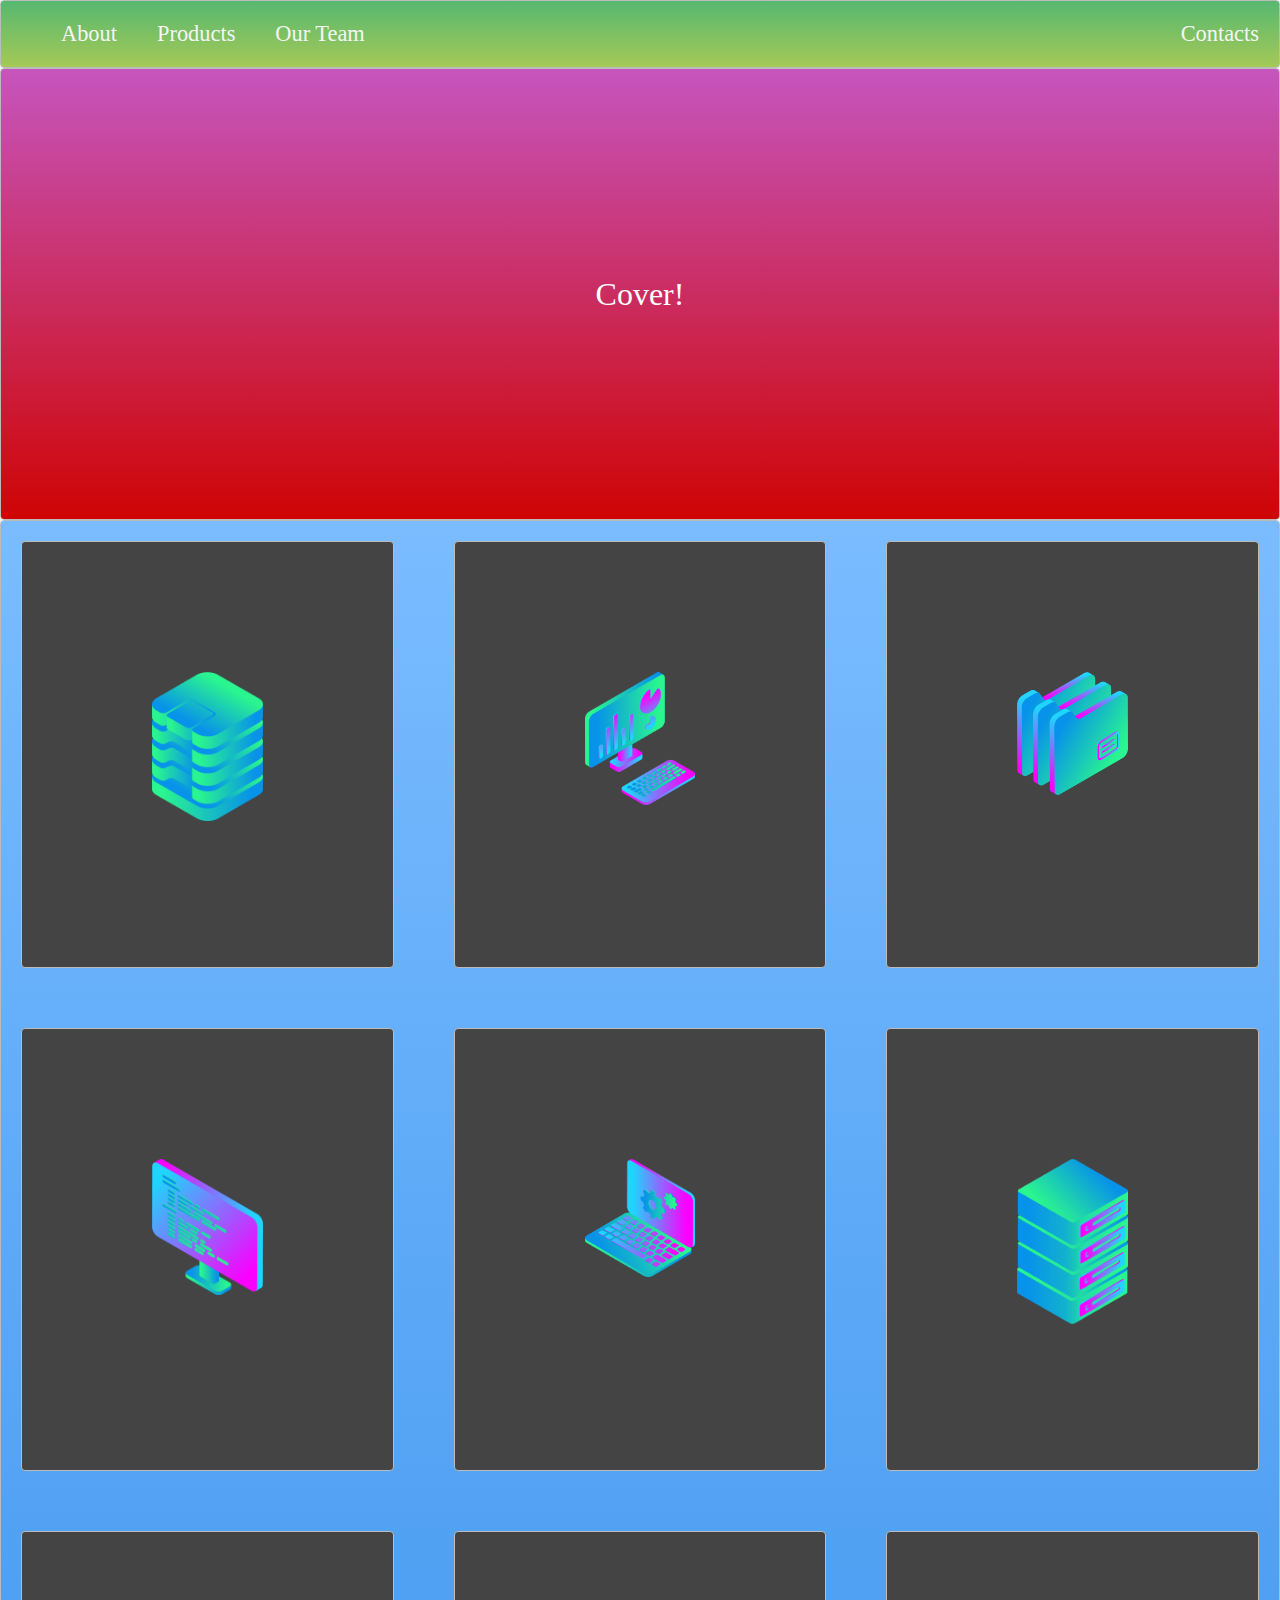
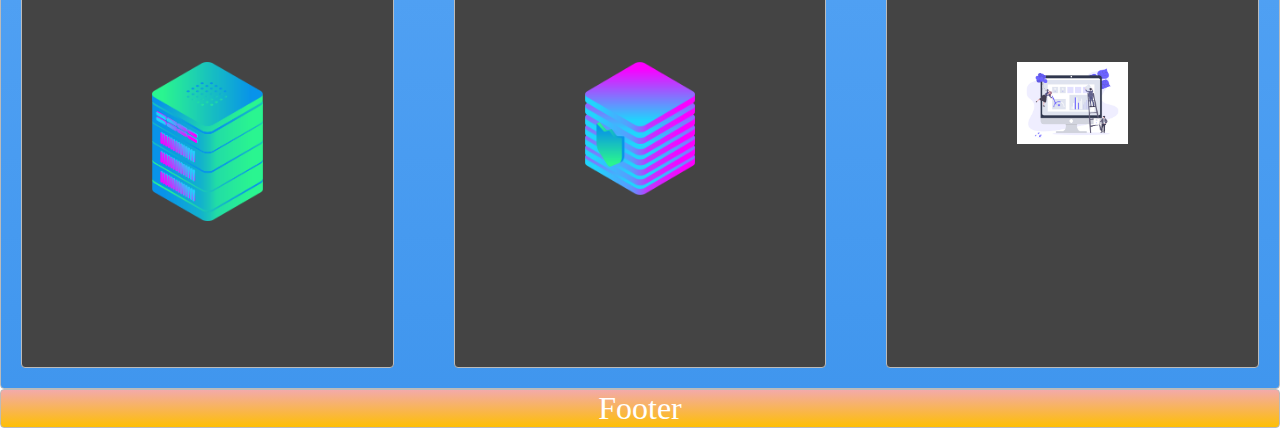
==== ztm.ex4/index.html @ 098e7c9f "Created new responsive layout for ex4" ====
<!DOCTYPE html>
<html>

<head>
  <title>Layout Master</title>
  <link rel="stylesheet" type="text/css" href="./style.css">
</head>

<body>
  <nav class="zone green">
    <ul class="main-nav">
      <li> <a href="">About</a> </li>
      <li> <a href="">Products</a> </li>
      <li> <a href="">Our Team</a> </li>
      <li class="push"> <a href="">Contacts</a> </li>
    </ul>
  </nav>
  <div class="container zone red">Cover!</div>
  <div class="zone blue grid-wrapper">
    <div class="box zone"><img src="./img/data_storage_2_2.png"></div>
    <div class="box zone"><img src="./img/desktop_analytics_2.png"></div>
    <div class="box zone"><img src="./img/files_2.png"></div>
    <div class="box zone"><img src="./img/monitor_coding_2.png"></div>
    <div class="box zone"><img src="./img/monitor_settings_2.png"></div>
    <div class="box zone"><img src="./img/server_2_2.png"></div>
    <div class="box zone"><img src="./img/server_3.png"></div>
    <div class="box zone"><img src="./img/server_safe_2.png"></div>
    <div class="box zone"><img src="./img/undraw.png"></div>
  </div>
  <footer class="zone yellow footer">Footer</footer>
</body>

</html>
---- ztm.ex4/style.css ----
body {
    margin: auto 0;
}

.zone {
    cursor:pointer;
    color:#FFF;
    font-size:2em;
    border-radius:4px;
    border:1px solid #bbb;
    transition: all 0.3s linear;
}

.zone:hover {
    -webkit-box-shadow:rgba(0,0,0,0.8) 0px 5px 15px, inset rgba(0,0,0,0.15) 0px -10px 20px;
    -moz-box-shadow:rgba(0,0,0,0.8) 0px 5px 15px, inset rgba(0,0,0,0.15) 0px -10px 20px;
    -o-box-shadow:rgba(0,0,0,0.8) 0px 5px 15px, inset rgba(0,0,0,0.15) 0px -10px 20px;
    box-shadow:rgba(0,0,0,0.8) 0px 5px 15px, inset rgba(0,0,0,0.15) 0px -10px 20px;
}

/* NAV */
.main-nav {
    display: flex;
    list-style: none;
    font-size: 0.7em;
    margin: 0;
}

@media only screen and (maxwidth: 600px) {
    .main-nav {
        font-size: 0.5em;
        padding: 0;
    }
}

.push {
    margin-left: auto;
}

li {
    padding: 20px;
}

a {
    color: #f5f5f6;
    text-decoration: none;
}

/* COVER */
.container {
    display: flex;
    align-items: center;
    justify-content: center;
    height: 50vh;
}

/* GRID */
.grid-wrapper {
    display: grid;
    grid-gap: 20px;
    grid-template-columns: repeat(auto-fill, minmax(350px, 1fr));
}

.box > img {
    width: 100%;
}

.box {
    background-color: #444;
    padding: 130px;
    margin: 20px;
}

footer {
    text-align: center;
}



/*https://paulund.co.uk/how-to-create-shiny-css-buttons*/
/***********************************************************************
 *  Green Background
 **********************************************************************/
.green{
    background: #56B870; /* Old browsers */
    background: -moz-linear-gradient(top, #56B870 0%, #a5c956 100%); /* FF3.6+ */
    background: -webkit-gradient(linear, left top, left bottom, color-stop(0%,#56B870), color-stop(100%,#a5c956)); /* Chrome,Safari4+ */
    background: -webkit-linear-gradient(top, #56B870 0%,#a5c956 100%); /* Chrome10+,Safari5.1+ */
    background: -o-linear-gradient(top, #56B870 0%,#a5c956 100%); /* Opera 11.10+ */
    background: -ms-linear-gradient(top, #56B870 0%,#a5c956 100%); /* IE10+ */
    background: linear-gradient(top, #56B870 0%,#a5c956 100%); /* W3C */
}

/***********************************************************************
 *  Red Background
 **********************************************************************/
.red{
    background: #C655BE; /* Old browsers */
    background: -moz-linear-gradient(top, #C655BE 0%, #cf0404 100%); /* FF3.6+ */
    background: -webkit-gradient(linear, left top, left bottom, color-stop(0%,#C655BE), color-stop(100%,#cf0404)); /* Chrome,Safari4+ */
    background: -webkit-linear-gradient(top, #C655BE 0%,#cf0404 100%); /* Chrome10+,Safari5.1+ */
    background: -o-linear-gradient(top, #C655BE 0%,#cf0404 100%); /* Opera 11.10+ */
    background: -ms-linear-gradient(top, #C655BE 0%,#cf0404 100%); /* IE10+ */
    background: linear-gradient(top, #C655BE 0%,#cf0404 100%); /* W3C */
}

/***********************************************************************
 *  Yellow Background
 **********************************************************************/
.yellow{
    background: #F3AAAA; /* Old browsers */
    background: -moz-linear-gradient(top, #F3AAAA 0%, #febf04 100%); /* FF3.6+ */
    background: -webkit-gradient(linear, left top, left bottom, color-stop(0%,#F3AAAA), color-stop(100%,#febf04)); /* Chrome,Safari4+ */
    background: -webkit-linear-gradient(top, #F3AAAA 0%,#febf04 100%); /* Chrome10+,Safari5.1+ */
    background: -o-linear-gradient(top, #F3AAAA 0%,#febf04 100%); /* Opera 11.10+ */
    background: -ms-linear-gradient(top, #F3AAAA 0%,#febf04 100%); /* IE10+ */
    background: linear-gradient(top, #F3AAAA 0%,#febf04 100%); /* W3C */
}

/***********************************************************************
 *  Blue Background
 **********************************************************************/
.blue{
    background: #7abcff; /* Old browsers */
    background: -moz-linear-gradient(top, #7abcff 0%, #60abf8 44%, #4096ee 100%); /* FF3.6+ */
    background: -webkit-gradient(linear, left top, left bottom, color-stop(0%,#7abcff), color-stop(44%,#60abf8), color-stop(100%,#4096ee)); /* Chrome,Safari4+ */
    background: -webkit-linear-gradient(top, #7abcff 0%,#60abf8 44%,#4096ee 100%); /* Chrome10+,Safari5.1+ */
    background: -o-linear-gradient(top, #7abcff 0%,#60abf8 44%,#4096ee 100%); /* Opera 11.10+ */
    background: -ms-linear-gradient(top, #7abcff 0%,#60abf8 44%,#4096ee 100%); /* IE10+ */
    background: linear-gradient(top, #7abcff 0%,#60abf8 44%,#4096ee 100%); /* W3C */
}
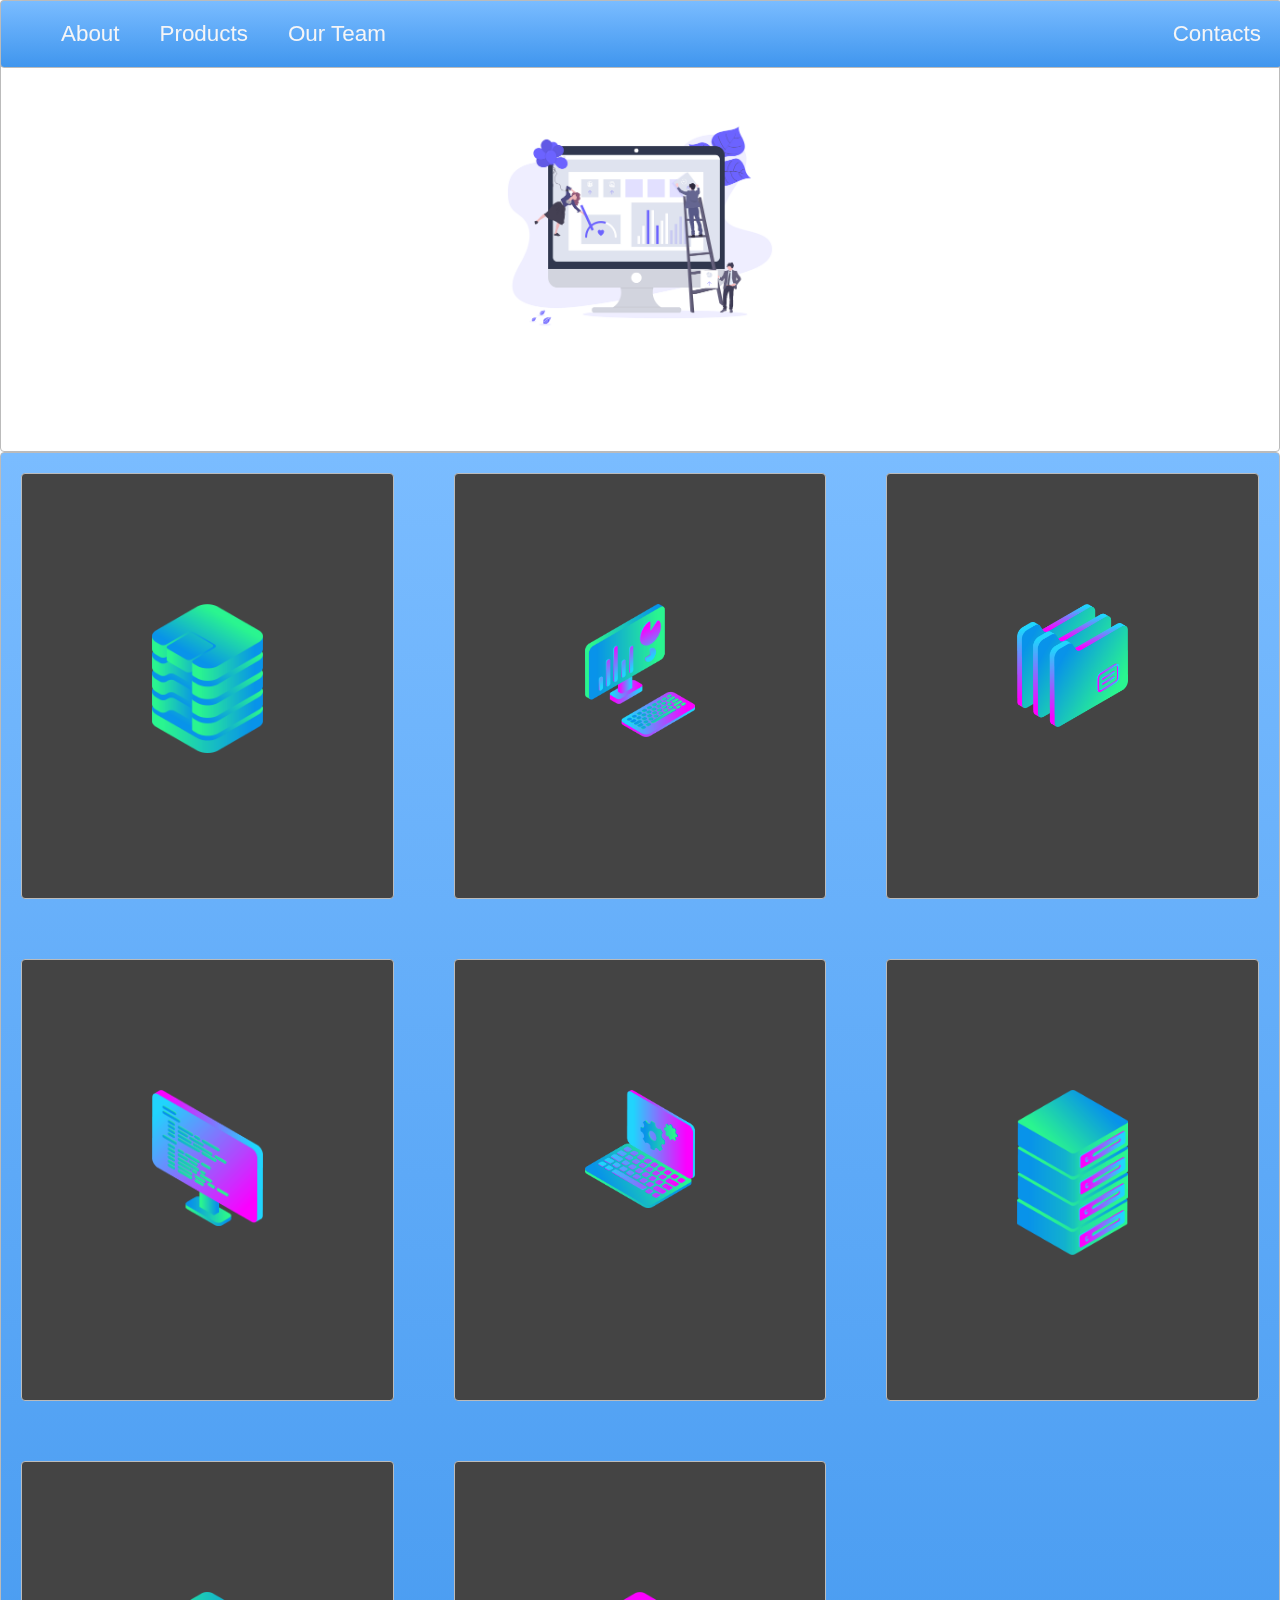
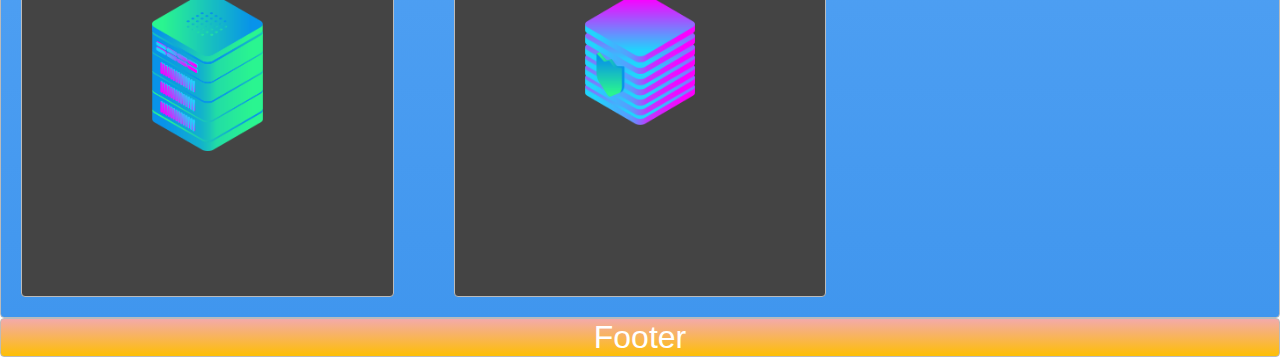
==== commit c8e61c08: "Improovments" ====
--- a/ztm.ex4/index.html
+++ b/ztm.ex4/index.html
@@ -7,7 +7,7 @@
 </head>
 
 <body>
-  <nav class="zone green">
+  <nav class="zone blue sticky">
     <ul class="main-nav">
       <li> <a href="">About</a> </li>
       <li> <a href="">Products</a> </li>
@@ -15,7 +15,9 @@
       <li class="push"> <a href="">Contacts</a> </li>
     </ul>
   </nav>
-  <div class="container zone red">Cover!</div>
+  <div class="container zone">
+    <img class="cover" src="./img/undraw.png">
+  </div>
   <div class="zone blue grid-wrapper">
     <div class="box zone"><img src="./img/data_storage_2_2.png"></div>
     <div class="box zone"><img src="./img/desktop_analytics_2.png"></div>
@@ -25,7 +27,6 @@
     <div class="box zone"><img src="./img/server_2_2.png"></div>
     <div class="box zone"><img src="./img/server_3.png"></div>
     <div class="box zone"><img src="./img/server_safe_2.png"></div>
-    <div class="box zone"><img src="./img/undraw.png"></div>
   </div>
   <footer class="zone yellow footer">Footer</footer>
 </body>
--- a/ztm.ex4/style.css
+++ b/ztm.ex4/style.css
@@ -1,5 +1,6 @@
 body {
     margin: auto 0;
+    font-family: Arial, Helvetica, sans-serif;
 }
 
 .zone {
@@ -18,7 +19,20 @@
     box-shadow:rgba(0,0,0,0.8) 0px 5px 15px, inset rgba(0,0,0,0.15) 0px -10px 20px;
 }
 
+.box:hover {
+    -webkit-transform: rotate(-7deg);
+    -moz-transform: rotate(-7deg);
+    -o-btransform: rotate(-7deg);
+    transform: rotate(-7deg);
+}
+
 /* NAV */
+.sticky {
+    position: fixed;
+    top: 0;
+    width: 100%;
+}
+
 .main-nav {
     display: flex;
     list-style: none;
@@ -54,6 +68,10 @@
     height: 50vh;
 }
 
+.cover {
+    width: 20rem;
+}
+
 /* GRID */
 .grid-wrapper {
     display: grid;
@@ -74,7 +92,6 @@
 footer {
     text-align: center;
 }
-
 
 
 /*https://paulund.co.uk/how-to-create-shiny-css-buttons*/
